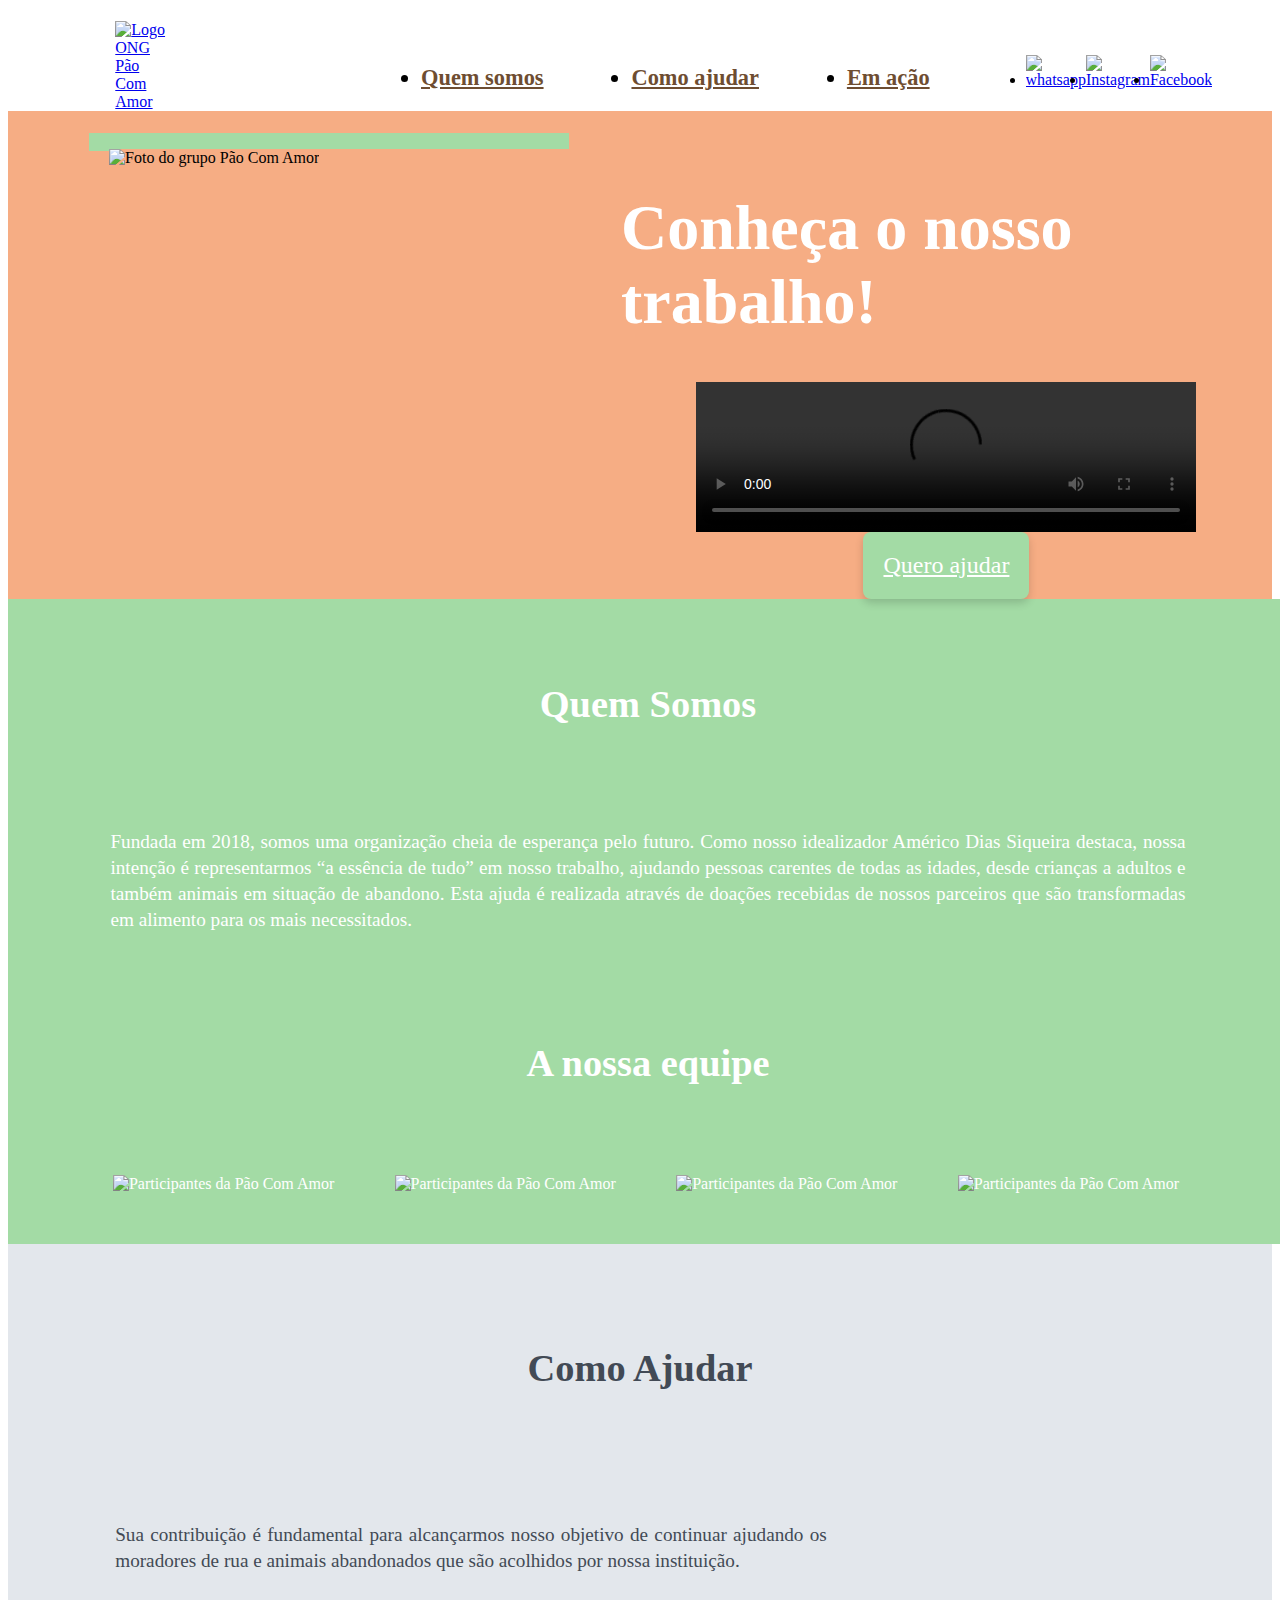
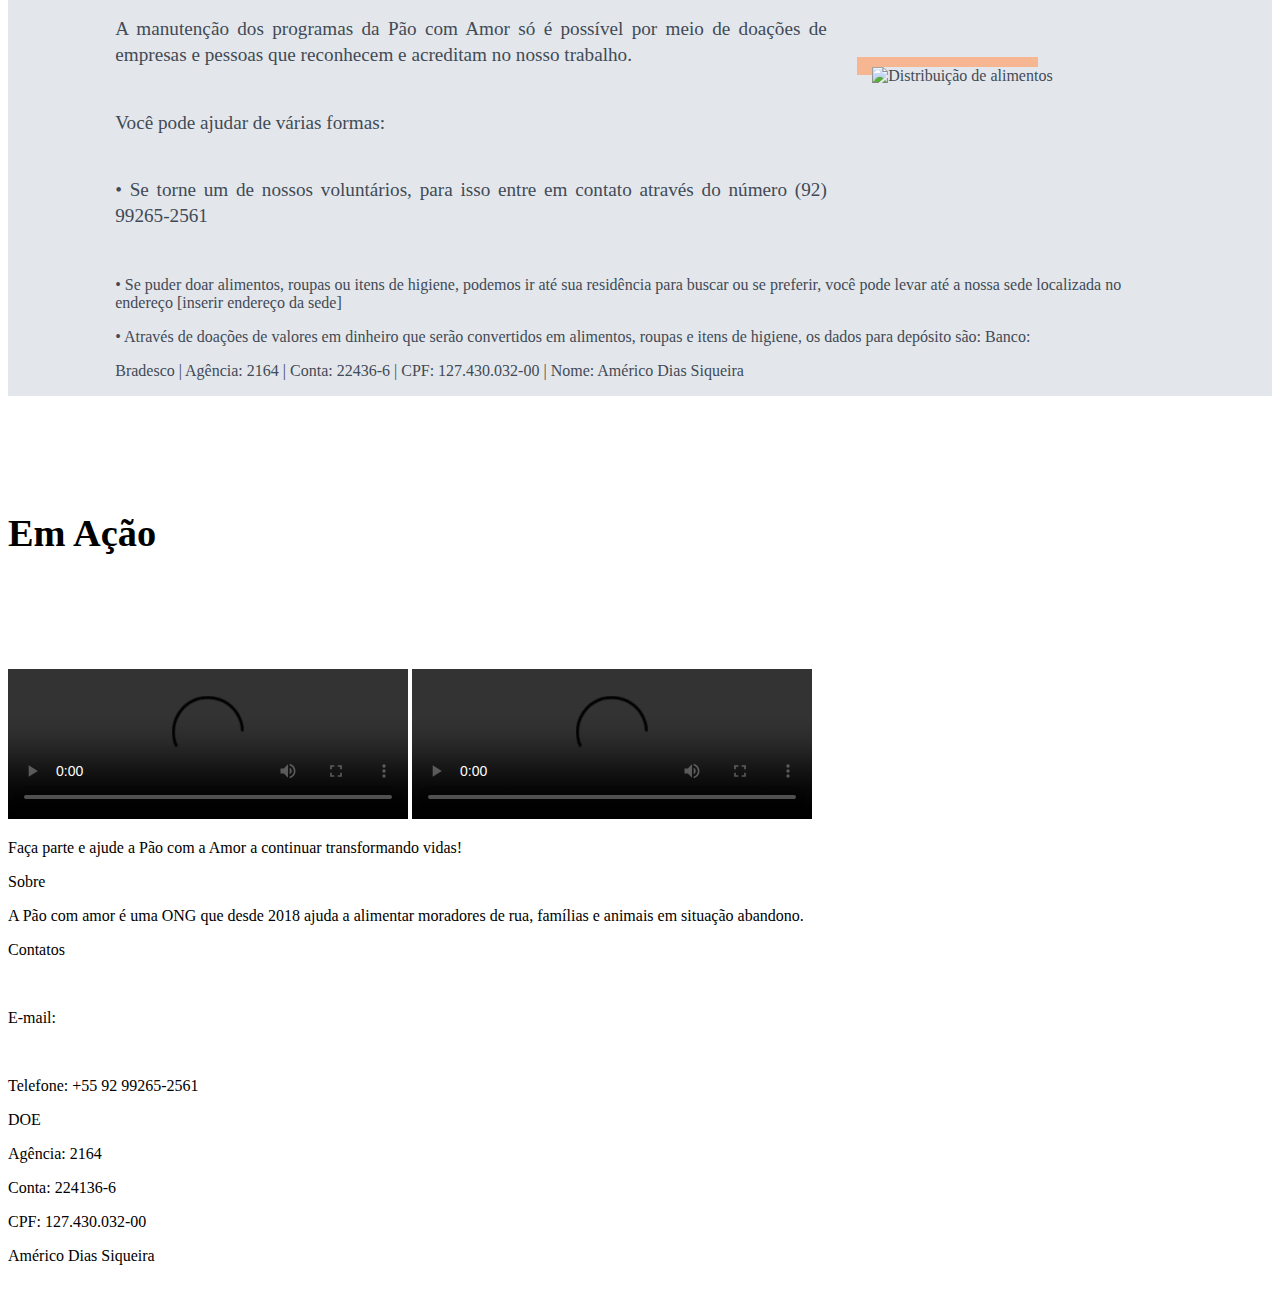
==== public/index.html @ d3cac7ff "adicao de sombra nas imagens" ====
<!DOCTYPE html>
<html lang="pt-br">
    <head>
      <title>PaoComAmor</title>
      <meta charset="UTF-8">
      <meta name="viewport" content="width=device-width, initial-scale=1.0, shrink-to-fit=no">
      <link rel="stylesheet" type="text/css" href="../src/css/reset.css">
      <link rel="stylesheet" type="text/css" href="../src/css/style.css">
    </head>
    <body>
        <header class="menu">
            <nav class="menu__nav">
                <div class="nav__logo">
                  <a href="#"><img src="../src/img/logo.png" alt="Logo ONG Pão Com Amor"></a>
                </div>
                <div class="nav__container">
                    <div class="menu__site">
                        <ul>
                            <li class="menuText"><a href="#">Quem somos</a></li>
                            <li class="menuText"><a href="#">Como ajudar</a></li>
                            <li class="menuText"><a href="#">Em ação</a></li>
                        </ul>
                    </div>
                    <div class="nav__redeSocial">
                        <ul>
                            <li><a href="#"><img class="redeSocial_img" src="../src/img/whatsapp.svg" alt="whatsapp"></a></li>
                            <li><a href="#"><img class="redeSocial_img" src="../src/img/instagram.svg" alt="Instagram"></a></li>
                            <li><a href="#"><img id="img_facebook" class="redeSocial_img" src="../src/img/facebook.svg" alt="Facebook"></a></li>
                        </ul>
                    </div>
                </div>
            </nav>
        </header>
        <main>
            <section id="start">
                <div class="sideLeft">
                    <div class="sombraFoto"></div>
                    <div class="foto">
                        <img src="../src/img/fotoGrupo.png" alt="Foto do grupo Pão Com Amor">
                    </div>
                </div>
                <div class="sideRigth">
                    <h1>Conheça o nosso trabalho!</h1>
                    <video width="500"  controls>
                        <source src="../src/img/paovideo.mp4" type="video/mp4">
                    </video>
                    <a class="linkAjuda" href="#">Quero ajudar</a>
            </section>
            <section id="quemSomos">
                <h2>Quem Somos</h2>
                <p>Fundada em 2018, somos uma organização cheia de esperança pelo futuro. Como nosso idealizador Américo Dias Siqueira destaca, nossa intenção é representarmos “a essência de tudo” em nosso trabalho, ajudando pessoas carentes de todas as idades, desde crianças a adultos e também animais em situação de abandono. Esta ajuda é realizada através de doações recebidas de nossos parceiros que são transformadas em alimento para os mais necessitados.</p>
                <h3>A nossa equipe</h3>
                <div class="fotoGupo">
                    <img src="../src/img/pao.png" alt="Participantes da Pão Com Amor">
                    <img src="../src/img/pao2.png" alt="Participantes da Pão Com Amor">
                    <img src="../src/img/pao3.png" alt="Participantes da Pão Com Amor">
                    <img src="../src/img/pao4.png" alt="Participantes da Pão Com Amor">
                </div>
            </section>
            <section id="comoAjudar">
                <h4>Como Ajudar</h4>
                <div class="containerAjuda">
                    <div class="doacoes">
                        <div class="doacoes__one"> 
                            <p>Sua contribuição é fundamental para alcançarmos nosso objetivo de continuar ajudando os moradores de rua e animais abandonados que são acolhidos por nossa instituição.</p>
                            <p>A manutenção dos programas da Pão com Amor só é possível por meio de doações de empresas e pessoas que reconhecem e acreditam no nosso trabalho.</p>
                            <p>Você pode ajudar de várias formas:</p>
                            <p><span> • </span>Se torne um de nossos voluntários, para isso entre em contato através do número (92) 99265-2561</p>
                        </div>
                        <div class="doacoes__two"> 
                            <img src="../src/img/distribuicao.png" alt="Distribuição de alimentos">
                        </div>
                    </div>
                    <p><span> • </span>Se puder doar alimentos, roupas ou itens de higiene, podemos ir até sua residência para buscar ou se preferir, você pode levar até a nossa sede localizada no endereço [inserir endereço da sede]</p>
                    <p><span> • </span>Através de doações de valores em dinheiro que serão convertidos em alimentos, roupas e itens de higiene, os dados para depósito são: Banco:</p>
                    <p>Bradesco | Agência: 2164 | Conta: 22436-6 | CPF: 127.430.032-00 | Nome: Américo Dias Siqueira</p>
                </div>
            </section>
            <section id="emAcao">
                <h5>Em Ação</h5>
                <div>
                    <video width="400"  controls>
                        <source src="../src/img/paovideo.mp4" type="video/mp4">
                    </video>
                    <video width="400"  controls>
                        <source src="../src/img/paovideo.mp4" type="video/mp4">
                    </video>
                </div>
                <p>Faça parte e ajude a Pão com a Amor a continuar transformando vidas!</p>

            </section>
        </main>
        <footer>
            <div>
                <p>Sobre</p>
                <p>A Pão com amor é uma ONG que desde 2018 ajuda a alimentar moradores de rua, famílias e animais em situação abandono.</p>
            </div>
            <div>
                <p>Contatos</p>
                <img src="" alt=""><p>E-mail:</p>
                <img src="" alt=""><p>Telefone: +55 92 99265-2561</p>
            </div>
            <div>
                <p>DOE</p>
                <p>Agência: 2164</p>
                <p>Conta: 224136-6</p>
                <p>CPF: 127.430.032-00</p>
                <p>Américo Dias Siqueira</p>
            </div>
            <div>
                <img src="" alt="" srcset="">
                <img src="" alt="" srcset="">
                <img src="" alt="" srcset="">
            </div>
        </footer>
    </body>
    

</html>
---- src/css/style.css ----
@font-face {font-family: "Century Gothic";
    src: url("fonts/century-gothic.eot");
    src: url("fonts/century-gothic.eot?#iefix") format("embedded-opentype"),
    url("fonts/century-gothic.woff2") format("woff2"),
    url("fonts/century-gothic.woff") format("woff"),
    url("fonts/century-gothic.ttf") format("truetype"),
    url("fonts/century-gothic.svg#Century Gothic") format("svg");
}
@font-face {font-family: "Avenir Book";
    src: url("//db.onlinewebfonts.com/t/331ec49c0d78e469c42c1d814dd45838.eot");
    src: url("//db.onlinewebfonts.com/t/331ec49c0d78e469c42c1d814dd45838.eot?#iefix") format("embedded-opentype"),
    url("//db.onlinewebfonts.com/t/331ec49c0d78e469c42c1d814dd45838.woff2") format("woff2"),
    url("//db.onlinewebfonts.com/t/331ec49c0d78e469c42c1d814dd45838.woff") format("woff"),
    url("//db.onlinewebfonts.com/t/331ec49c0d78e469c42c1d814dd45838.ttf") format("truetype"),
    url("//db.onlinewebfonts.com/t/331ec49c0d78e469c42c1d814dd45838.svg#Avenir Book") format("svg");
}
body{
    font-family: "Century Gothic";
}
/*========== Menu Início =========*/
.menu__nav{
    display: flex;
    justify-content: space-around;
    align-items: center;
    padding-top: 1%;
}
.nav__logo{
    width: 4vw;
}
.nav__logo img{
    width: 6vw;
    align-items: center;
}
.nav__container{
    display: flex;
    justify-content: space-between;
    width: 62%;
    align-items: baseline;
}
.menu__site{
    width: 70%;
}
.menu__site ul{
    display: flex;
    justify-content: space-between;
}
.menuText{
    font-family: "Century Gothic";
    font-size: 1.4rem;
}
.menuText a{
    color: #6e4d31;
    font-weight: 700;
}
.nav__redeSocial{
    width: 14vw;
    padding-top: 2%;
}
.nav__redeSocial ul{
    display: flex;
    justify-content: space-between;
}
.redeSocial_img{
    width: 2.5vw;
}
#img_facebook{
    width: 1.3vw;
}
/*========== Menu Fim =========*/
#start{
    background: #ef6e2691;
    display: flex;
}
.sideLeft{
    width: 45%;
    padding: 3% 0% 4% 8%;
}
/* .sombraFoto{
    padding: 80px;
    height: 80px;
    background: #A3DBA5;
    position: relative;
    width: 156px;
} */
.foto{
     /*background: #A3DBA5;
     width: 380px;*/
     box-shadow: -20px -16px #A3DBA5;
     width: 480px;
    /* padding: 20px 0.5px 0.5px 17px;*/
}
.sideRigth{
    display: flex;
    flex-direction: column;
    justify-content: space-around;
    align-items: center;
    padding-top: 3%;
    color: #fff;
    font-size: 2rem;
}
.linkAjuda{
    padding: 20px;
    background: #A3DBA5;
    box-shadow: 0px 4px 8px #00000029;
    border-radius: 8px;
    color: #fff;
    font-size: 1.5rem;
}
#quemSomos{
    width: 100vw;
    display: flex;
    flex-direction: column;
    justify-content: space-between;
    align-items: center;
    background: #A3DBA5;
    color: #fff;
    min-height: 120px;
}
h2, h3, h4, h5{
    padding: 4% 0%;
    font-size: 2.4rem;
}
#quemSomos p{
    width: 84%;
    font-family: "Avenir Book";
    font-size: 1.2rem;
    line-height: 26px;
    text-align: justify;
}
#quemSomos .fotoGupo{
    display: flex;
    justify-content: space-around;
    width: 88vw;
    padding-bottom: 4%;
}
#quemSomos .fotoGupo img{
    width: 20%;
}
#comoAjudar{
    background: #E3E7EC;
    color: #424A55;
    display: flex;
    flex-direction: column;
    justify-content: space-around;
    align-items: center;
}
.containerAjuda{
    width: 82vw;
}
.doacoes{
    display: flex;
    align-items: center;
    width: 100%;
    text-align: justify;
}
.doacoes p{
    font-family: "Avenir Book";
    font-size: 1.2rem;
    line-height: 26px;
    padding: 1.5% 0%;
}
.doacoes__one p{
    width: 94%;
}
.doacoes__one p{
    font-family: "Avenir Book";
    font-size: 1.2rem;
    line-height: 26px;
    padding: 1.5% 0%;
}
.doacoes__two{
    width: 40vw;
    align-content: flex-end;
}
.doacoes__two img{
    width: 18vw;
    /*  padding-left: 8%;*/
      box-shadow: -15px -10px #F7B692;
}
@media screen and (max-width: 1050px){
    /*========== Menu Início =========*/
    .menuText{
        font-size: 1.2rem;
    }   
    /*========== Menu Fim =========*/
}
@media screen and (max-width: 880px){
    /*========== Menu Início =========*/
    .menu__nav{
        padding-top: 3%;
    }
    .nav__container{
        width: 82%
    }
    /*========== Menu Fim =========*/
} 
@media screen and (max-width: 650px){
   /*========== Menu Início =========*/
    .menu__nav{
        padding-top: 2%;
    }
    .nav__logo img {
        width: 10vw;
    }
    .nav__container{
        width: 72%
    }
    .nav__redeSocial{
        width: 20vw;
    }
    .redeSocial_img{
        width: 4.8vw;
    }
    #img_facebook{
        width: 2.8vw;
    }
    /*========== Menu Fim =========*/
} 
@media screen and (max-width: 550px){
    /*========== Menu Início =========*/
    .nav__container{
        flex-direction: column;
        justify-content: center;
    }
    .nav__logo img {
        width: 14vw;
        padding-top: 14%;
    }
    .menu__site {
        width: 100%;
        padding-top: 1%;
    }
    .nav__redeSocial{
        width: 56vw;
        justify-content: space-around;
        padding-left: 10%;
        padding-top: 6%;
    }
    /*========== Menu Fim =========*/
}
@media screen and (max-width: 450px){
    /*========== Menu Início =========*/
    .nav__logo img {
        width: 16vw;
    }
    .redeSocial_img{
        width: 6.6vw;
    }
    #img_facebook{
        width: 3.6vw;
    }
    /*========== Menu Fim =========*/
}
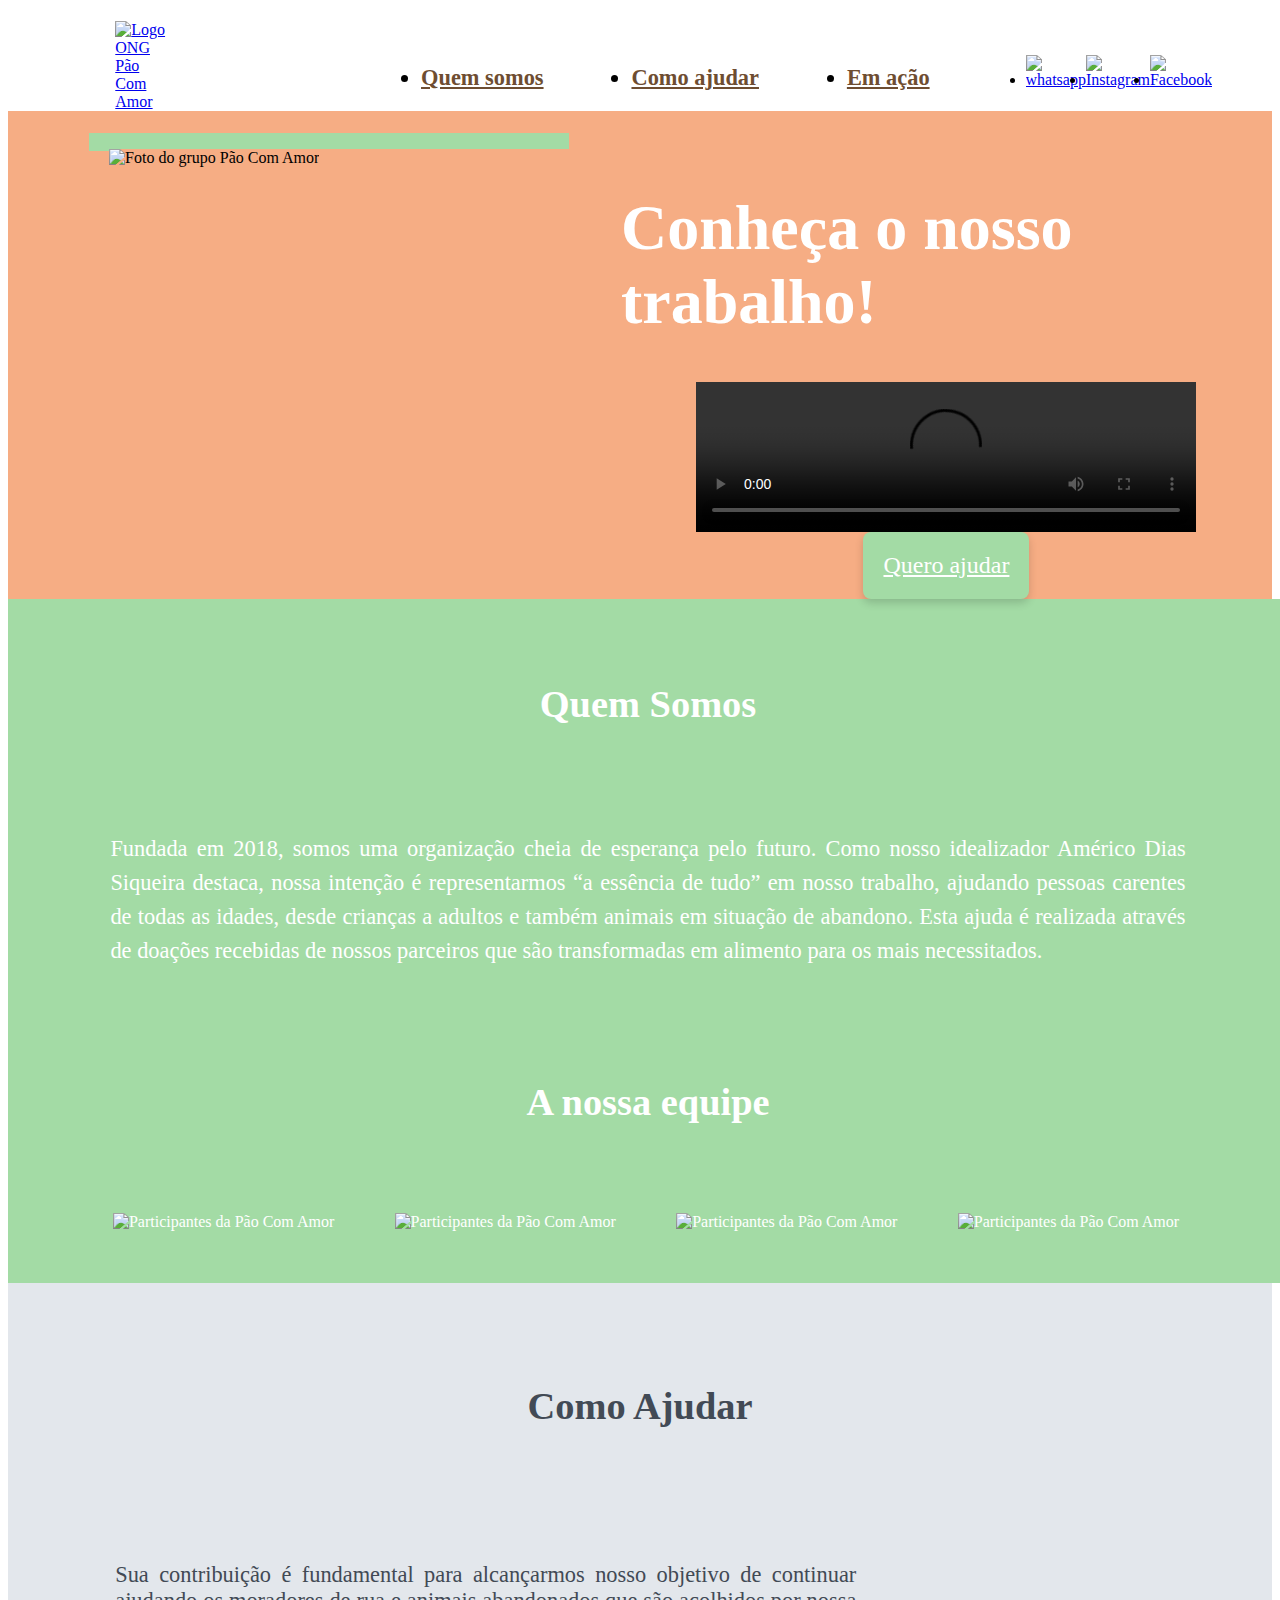
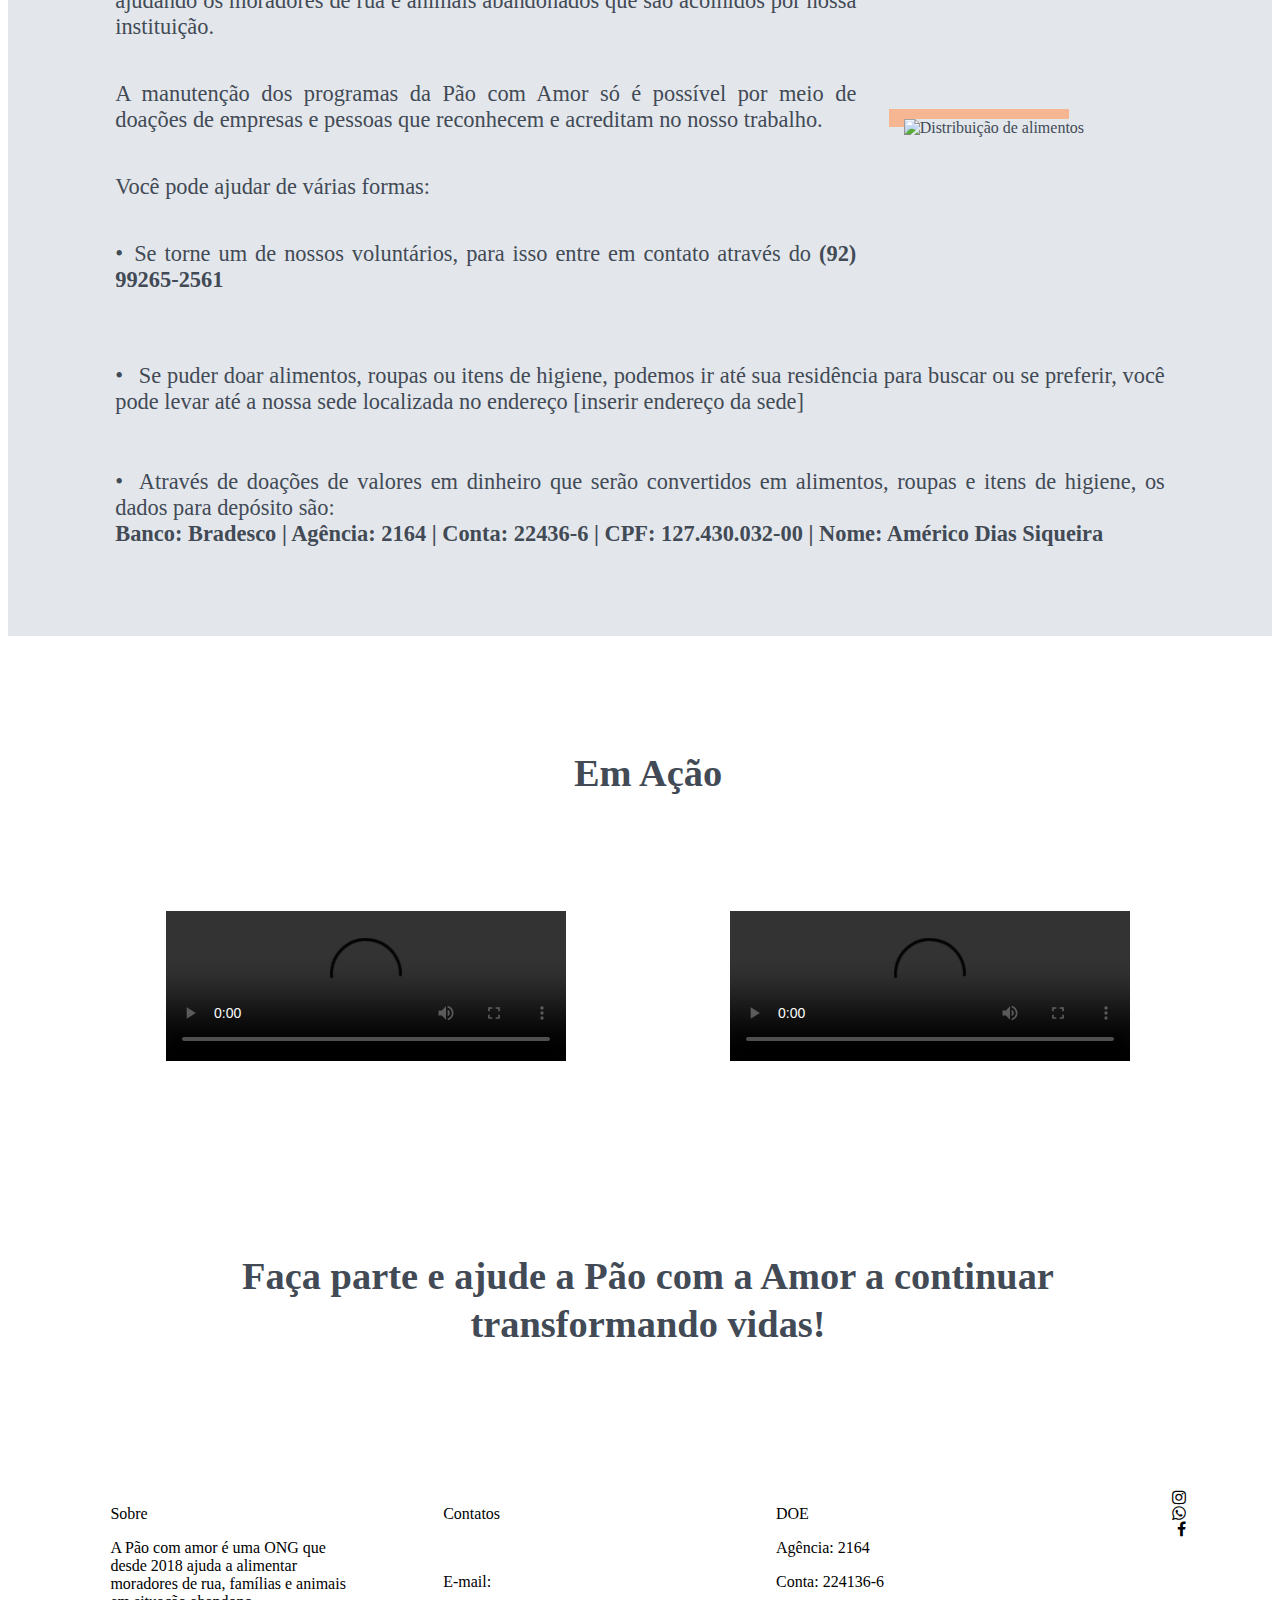
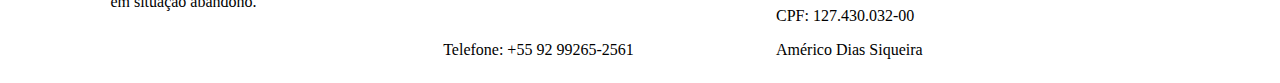
==== commit 12e411d6: "Merge branch 'master' of https://github.com/Pao-com-Amor/GamaXP33" ====
--- a/public/index.html
+++ b/public/index.html
@@ -6,6 +6,7 @@
       <meta name="viewport" content="width=device-width, initial-scale=1.0, shrink-to-fit=no">
       <link rel="stylesheet" type="text/css" href="../src/css/reset.css">
       <link rel="stylesheet" type="text/css" href="../src/css/style.css">
+      <link rel="stylesheet" href="https://cdnjs.cloudflare.com/ajax/libs/font-awesome/4.7.0/css/font-awesome.min.css">
     </head>
     <body>
         <header class="menu">
@@ -65,52 +66,53 @@
                             <p>Sua contribuição é fundamental para alcançarmos nosso objetivo de continuar ajudando os moradores de rua e animais abandonados que são acolhidos por nossa instituição.</p>
                             <p>A manutenção dos programas da Pão com Amor só é possível por meio de doações de empresas e pessoas que reconhecem e acreditam no nosso trabalho.</p>
                             <p>Você pode ajudar de várias formas:</p>
-                            <p><span> • </span>Se torne um de nossos voluntários, para isso entre em contato através do número (92) 99265-2561</p>
+                            <p><span>•</span>Se torne um de nossos voluntários, para isso entre em contato através do <strong>(92) 99265-2561</strong></p>
                         </div>
                         <div class="doacoes__two"> 
                             <img src="../src/img/distribuicao.png" alt="Distribuição de alimentos">
                         </div>
                     </div>
-                    <p><span> • </span>Se puder doar alimentos, roupas ou itens de higiene, podemos ir até sua residência para buscar ou se preferir, você pode levar até a nossa sede localizada no endereço [inserir endereço da sede]</p>
-                    <p><span> • </span>Através de doações de valores em dinheiro que serão convertidos em alimentos, roupas e itens de higiene, os dados para depósito são: Banco:</p>
-                    <p>Bradesco | Agência: 2164 | Conta: 22436-6 | CPF: 127.430.032-00 | Nome: Américo Dias Siqueira</p>
+                    <p><span>•</span>Se puder doar alimentos, roupas ou itens de higiene, podemos ir até sua residência para buscar ou se preferir, você pode levar até a nossa sede localizada no endereço [inserir endereço da sede]</p>
+                    <p><span>•</span>Através de doações de valores em dinheiro que serão convertidos em alimentos, roupas e itens de higiene, os dados para depósito são:<br><strong>Banco: Bradesco | Agência: 2164 | Conta: 22436-6 | CPF: 127.430.032-00 | Nome: Américo Dias Siqueira</strong></p>
                 </div>
             </section>
             <section id="emAcao">
                 <h5>Em Ação</h5>
-                <div>
+                <div class="videos">
                     <video width="400"  controls>
-                        <source src="../src/img/paovideo.mp4" type="video/mp4">
+                        <source src="../src/img/paovideo2.mp4" type="video/mp4">
                     </video>
                     <video width="400"  controls>
-                        <source src="../src/img/paovideo.mp4" type="video/mp4">
+                        <source src="../src/img/paovideo3.mp4" type="video/mp4">
                     </video>
                 </div>
-                <p>Faça parte e ajude a Pão com a Amor a continuar transformando vidas!</p>
-
+                <h6>Faça parte e ajude a Pão com a Amor a continuar transformando vidas!</h6>
             </section>
         </main>
         <footer>
-            <div>
-                <p>Sobre</p>
-                <p>A Pão com amor é uma ONG que desde 2018 ajuda a alimentar moradores de rua, famílias e animais em situação abandono.</p>
-            </div>
-            <div>
-                <p>Contatos</p>
-                <img src="" alt=""><p>E-mail:</p>
-                <img src="" alt=""><p>Telefone: +55 92 99265-2561</p>
-            </div>
-            <div>
-                <p>DOE</p>
-                <p>Agência: 2164</p>
-                <p>Conta: 224136-6</p>
-                <p>CPF: 127.430.032-00</p>
-                <p>Américo Dias Siqueira</p>
-            </div>
-            <div>
-                <img src="" alt="" srcset="">
-                <img src="" alt="" srcset="">
-                <img src="" alt="" srcset="">
+            <div class="containerFooter">
+                <div class="colunm__footer">
+                    <p>Sobre</p>
+                    <p>A Pão com amor é uma ONG que desde 2018 ajuda a alimentar moradores de rua, famílias e animais em situação abandono.</p>
+                </div>
+                <div class="colunm__footer">
+                    <p>Contatos</p>
+                    <img src="" alt=""><p>E-mail:</p>
+                    <img src="" alt=""><p>Telefone: +55 92 99265-2561</p>
+                </div>
+                <div class="colunm__footer">
+                    <p>DOE</p>
+                    <p>Agência: 2164</p>
+                    <p>Conta: 224136-6</p>
+                    <p>CPF: 127.430.032-00</p>
+                    <p>Américo Dias Siqueira</p>
+                </div>
+                <div class="colunm__rede">
+                    <i class="fa fa-instagram"></i>
+                    <i class="fa fa-whatsapp"></i>
+                    <i class="fa fa-facebook"></i>
+
+                </div>
             </div>
         </footer>
     </body>
--- a/src/css/style.css
+++ b/src/css/style.css
@@ -116,15 +116,15 @@
     color: #fff;
     min-height: 120px;
 }
-h2, h3, h4, h5{
+h2, h3, h4, h5, h6{
     padding: 4% 0%;
     font-size: 2.4rem;
 }
 #quemSomos p{
     width: 84%;
     font-family: "Avenir Book";
-    font-size: 1.2rem;
-    line-height: 26px;
+    font-size: 1.4rem;
+    line-height: 34px;
     text-align: justify;
 }
 #quemSomos .fotoGupo{
@@ -146,27 +146,28 @@
 }
 .containerAjuda{
     width: 82vw;
-}
+    padding-bottom: 4%;
+}
+.containerAjuda p{
+    font-family: "Avenir Book";
+    font-size: 1.4rem;
+    line-height: 26px;
+    padding: 1.5% 0%;
+    text-align: justify;
+}
+
 .doacoes{
     display: flex;
     align-items: center;
     width: 100%;
     text-align: justify;
 }
-.doacoes p{
-    font-family: "Avenir Book";
-    font-size: 1.2rem;
-    line-height: 26px;
-    padding: 1.5% 0%;
-}
 .doacoes__one p{
     width: 94%;
-}
-.doacoes__one p{
     font-family: "Avenir Book";
-    font-size: 1.2rem;
+    font-size: 1.4rem;
     line-height: 26px;
-    padding: 1.5% 0%;
+    padding: 1.2% 0%;
 }
 .doacoes__two{
     width: 40vw;
@@ -176,6 +177,51 @@
     width: 18vw;
     /*  padding-left: 8%;*/
       box-shadow: -15px -10px #F7B692;
+}
+p span{
+    padding-right: 1.5%;
+}
+#emAcao{
+    width: 100vw;
+    display: flex;
+    flex-direction: column;
+    justify-content: space-between;
+    align-items: center;
+    color:#424A55;
+}
+.videos{
+    display: flex;
+    justify-content: space-around;
+    width: 88vw;
+    padding-bottom: 4%;
+}
+#emAcao h6{
+    width: 72vw;
+    text-align: center;
+    line-height: 48px;
+}
+/*========== Footer Início =========*/
+footer{
+    width: 100vw;
+    display: flex;
+    justify-content: space-around;
+}
+.containerFooter{
+    display: flex;
+    justify-content: space-around;
+    width: 88vw;
+}
+.colunm__footer{
+    width: 22vw;
+}
+.colunm__footer p{
+    padding-right: 12%;
+}
+.colunm__rede{
+width: 6vw;
+display: flex;
+flex-direction: column;
+align-items: flex-end;
 }
 @media screen and (max-width: 1050px){
     /*========== Menu Início =========*/
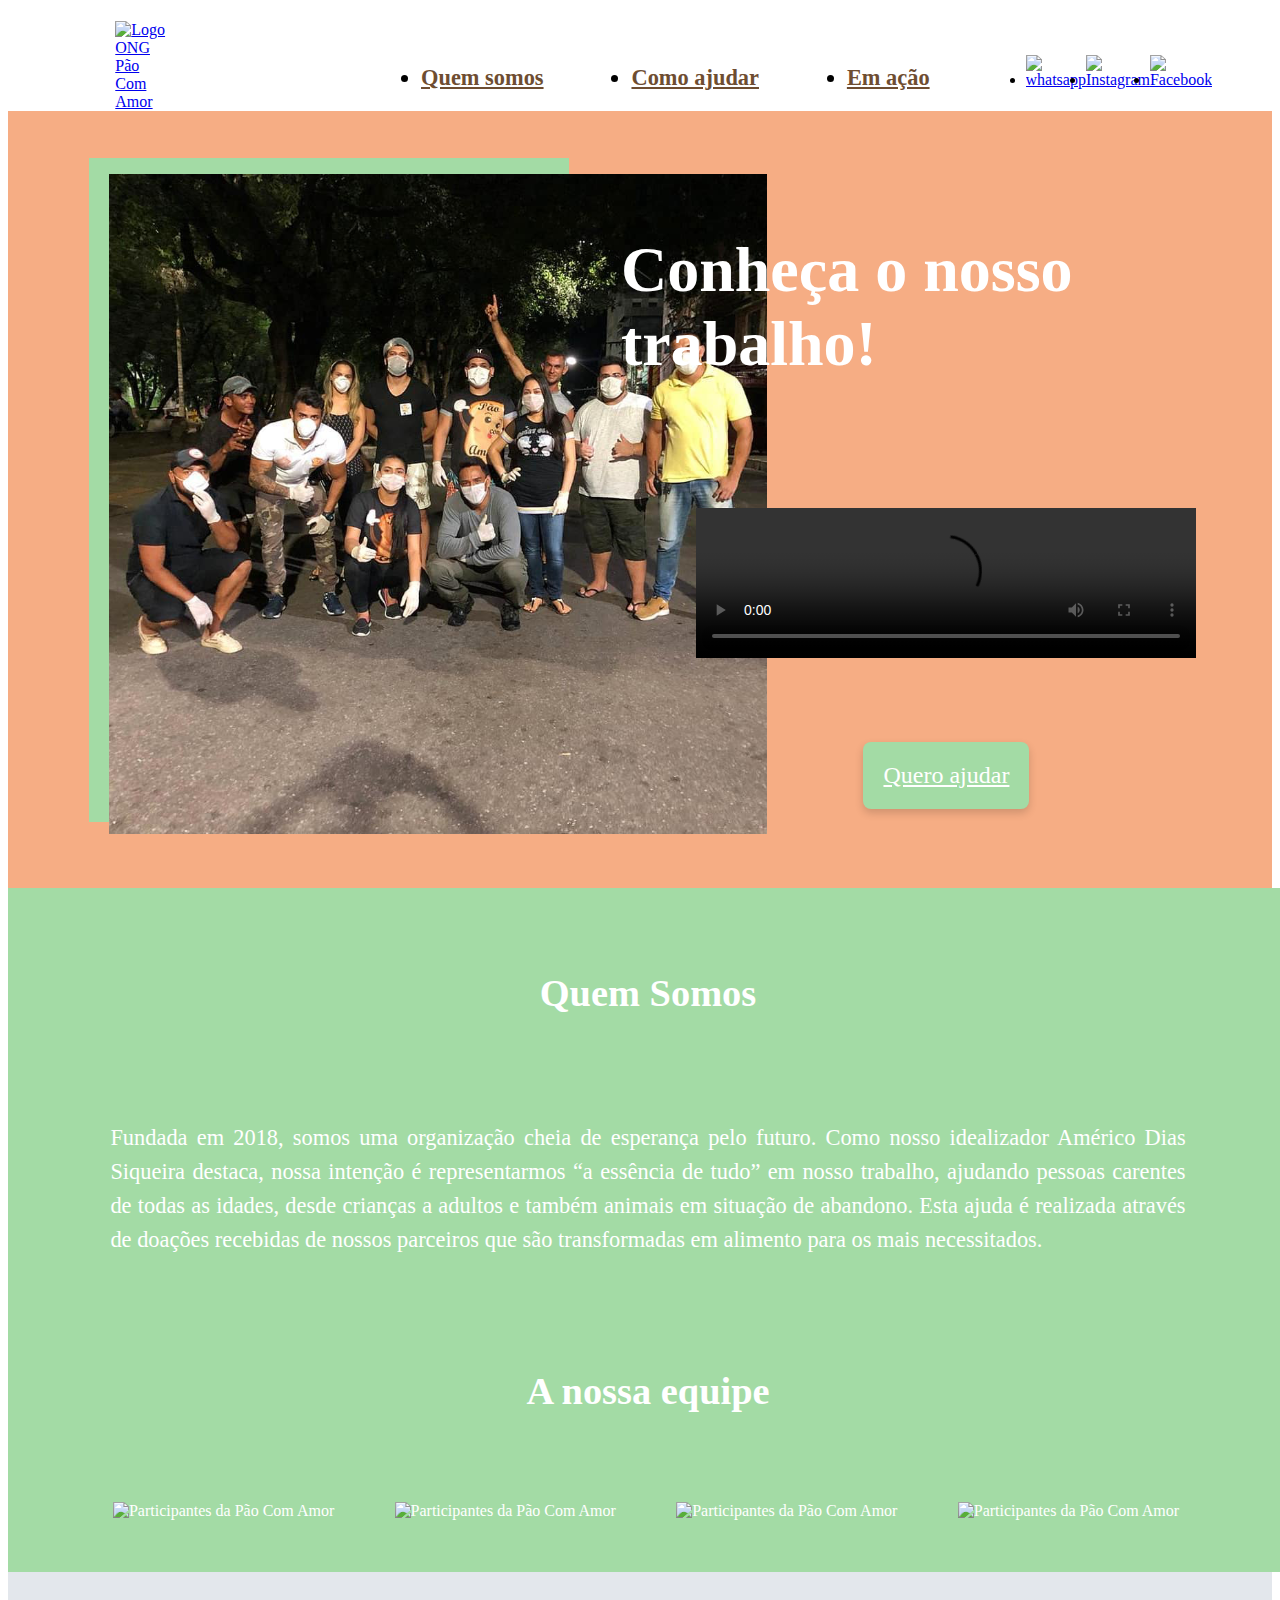
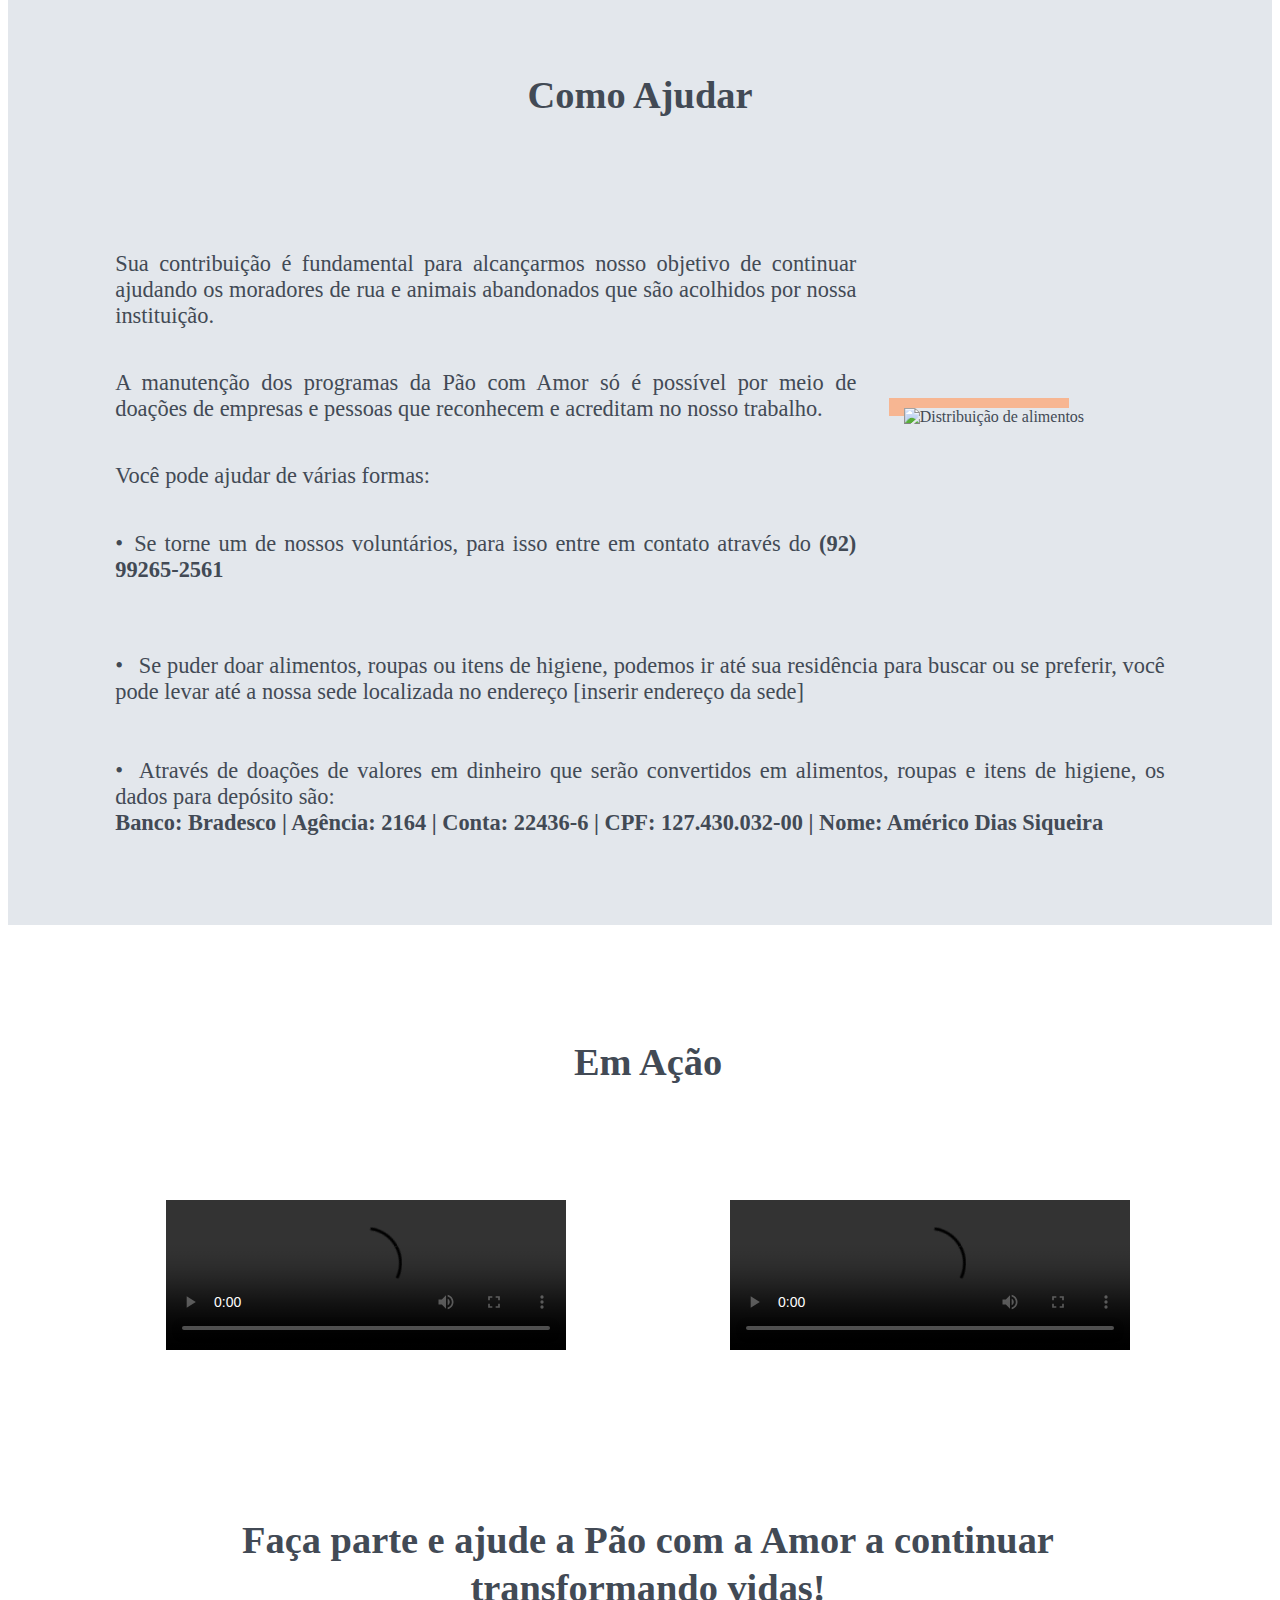
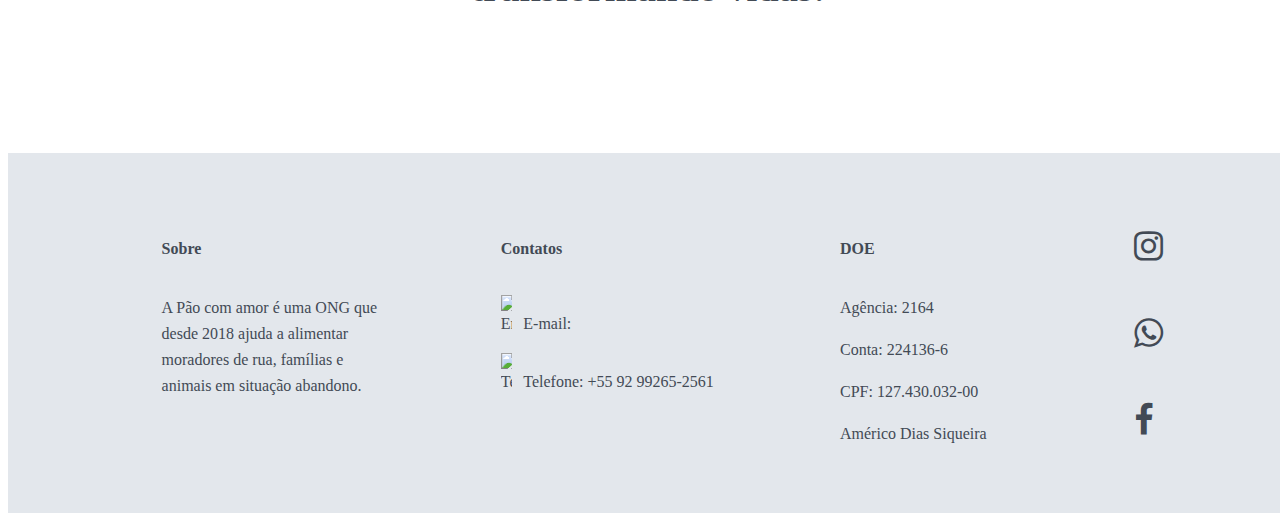
==== commit f3e05a43: "implementação do footer" ====
--- a/public/index.html
+++ b/public/index.html
@@ -35,9 +35,8 @@
         <main>
             <section id="start">
                 <div class="sideLeft">
-                    <div class="sombraFoto"></div>
                     <div class="foto">
-                        <img src="../src/img/fotoGrupo.png" alt="Foto do grupo Pão Com Amor">
+                        <img src="../src/img/grupoFoto.png" alt="Foto do grupo Pão Com Amor">
                     </div>
                 </div>
                 <div class="sideRigth">
@@ -91,27 +90,34 @@
         </main>
         <footer>
             <div class="containerFooter">
-                <div class="colunm__footer">
-                    <p>Sobre</p>
-                    <p>A Pão com amor é uma ONG que desde 2018 ajuda a alimentar moradores de rua, famílias e animais em situação abandono.</p>
-                </div>
-                <div class="colunm__footer">
-                    <p>Contatos</p>
-                    <img src="" alt=""><p>E-mail:</p>
-                    <img src="" alt=""><p>Telefone: +55 92 99265-2561</p>
-                </div>
-                <div class="colunm__footer">
-                    <p>DOE</p>
-                    <p>Agência: 2164</p>
-                    <p>Conta: 224136-6</p>
-                    <p>CPF: 127.430.032-00</p>
-                    <p>Américo Dias Siqueira</p>
+                <div class="conteinarText">
+                    <div class="colunm__footer">
+                        <p class="title"><strong>Sobre</strong></p>
+                        <p>A Pão com amor é uma ONG que desde 2018 ajuda a alimentar moradores de rua, famílias e animais em situação abandono.</p>
+                    </div>
+                    <div class="colunm__footer">
+                        <p class="title"><strong>Contatos</strong></p>
+                        <div class="colunm__center">
+                            <img src="../src/img/email.svg" alt="Email">
+                            <p>E-mail:</p>
+                        </div>
+                        <div class="colunm__center">
+                            <img src="../src/img/phone.svg" alt="Telefone">
+                            <p>Telefone: +55 92 99265-2561</p>
+                        </div>
+                    </div>
+                    <div class="colunm__footer">
+                        <p class="title"><strong>DOE</strong></p>
+                        <p>Agência: 2164</p>
+                        <p>Conta: 224136-6</p>
+                        <p>CPF: 127.430.032-00</p>
+                        <p>Américo Dias Siqueira</p>
+                    </div>
                 </div>
                 <div class="colunm__rede">
                     <i class="fa fa-instagram"></i>
                     <i class="fa fa-whatsapp"></i>
                     <i class="fa fa-facebook"></i>
-
                 </div>
             </div>
         </footer>
--- a/src/css/style.css
+++ b/src/css/style.css
@@ -70,24 +70,15 @@
 #start{
     background: #ef6e2691;
     display: flex;
+    min-height: 200px;
 }
 .sideLeft{
     width: 45%;
-    padding: 3% 0% 4% 8%;
-}
-/* .sombraFoto{
-    padding: 80px;
-    height: 80px;
-    background: #A3DBA5;
-    position: relative;
-    width: 156px;
-} */
+    padding: 5% 0% 4% 8%;
+}
 .foto{
-     /*background: #A3DBA5;
-     width: 380px;*/
-     box-shadow: -20px -16px #A3DBA5;
-     width: 480px;
-    /* padding: 20px 0.5px 0.5px 17px;*/
+    box-shadow: -20px -16px #A3DBA5; 
+    width: 480px;
 }
 .sideRigth{
     display: flex;
@@ -97,6 +88,7 @@
     padding-top: 3%;
     color: #fff;
     font-size: 2rem;
+    padding: 3% 0%;
 }
 .linkAjuda{
     padding: 20px;
@@ -155,7 +147,6 @@
     padding: 1.5% 0%;
     text-align: justify;
 }
-
 .doacoes{
     display: flex;
     align-items: center;
@@ -175,8 +166,7 @@
 }
 .doacoes__two img{
     width: 18vw;
-    /*  padding-left: 8%;*/
-      box-shadow: -15px -10px #F7B692;
+    box-shadow: -15px -10px #F7B692;
 }
 p span{
     padding-right: 1.5%;
@@ -193,7 +183,7 @@
     display: flex;
     justify-content: space-around;
     width: 88vw;
-    padding-bottom: 4%;
+    padding-bottom: 2%;
 }
 #emAcao h6{
     width: 72vw;
@@ -205,24 +195,54 @@
     width: 100vw;
     display: flex;
     justify-content: space-around;
+    background: #E3E7EC;
+    padding: 4% 0%;
 }
 .containerFooter{
     display: flex;
     justify-content: space-around;
-    width: 88vw;
+    width: 76vw;
+}
+.conteinarText{
+    display: flex;
+    justify-content: space-between;
+    width: 100%;
 }
 .colunm__footer{
     width: 22vw;
+    color: #424A55;
+    font-family: "Avenir Book";
+    font-size: 1;
+    line-height: 26px;
 }
 .colunm__footer p{
-    padding-right: 12%;
+    width: 80%;
+}
+.title{
+    padding: 6% 0%;
+}
+.colunm__center{
+    width: 100%;
+    display: flex;
+}
+.colunm__center img{
+    width: 4%;
+    padding-right: 4%;
 }
 .colunm__rede{
-width: 6vw;
+width: 1vw;
 display: flex;
 flex-direction: column;
+justify-content: space-around;
 align-items: flex-end;
-}
+font-size: 34px; 
+color:#424A55;
+}
+.fa{
+    width: 6%;
+    text-align: center;
+}
+
 @media screen and (max-width: 1050px){
     /*========== Menu Início =========*/
     .menuText{
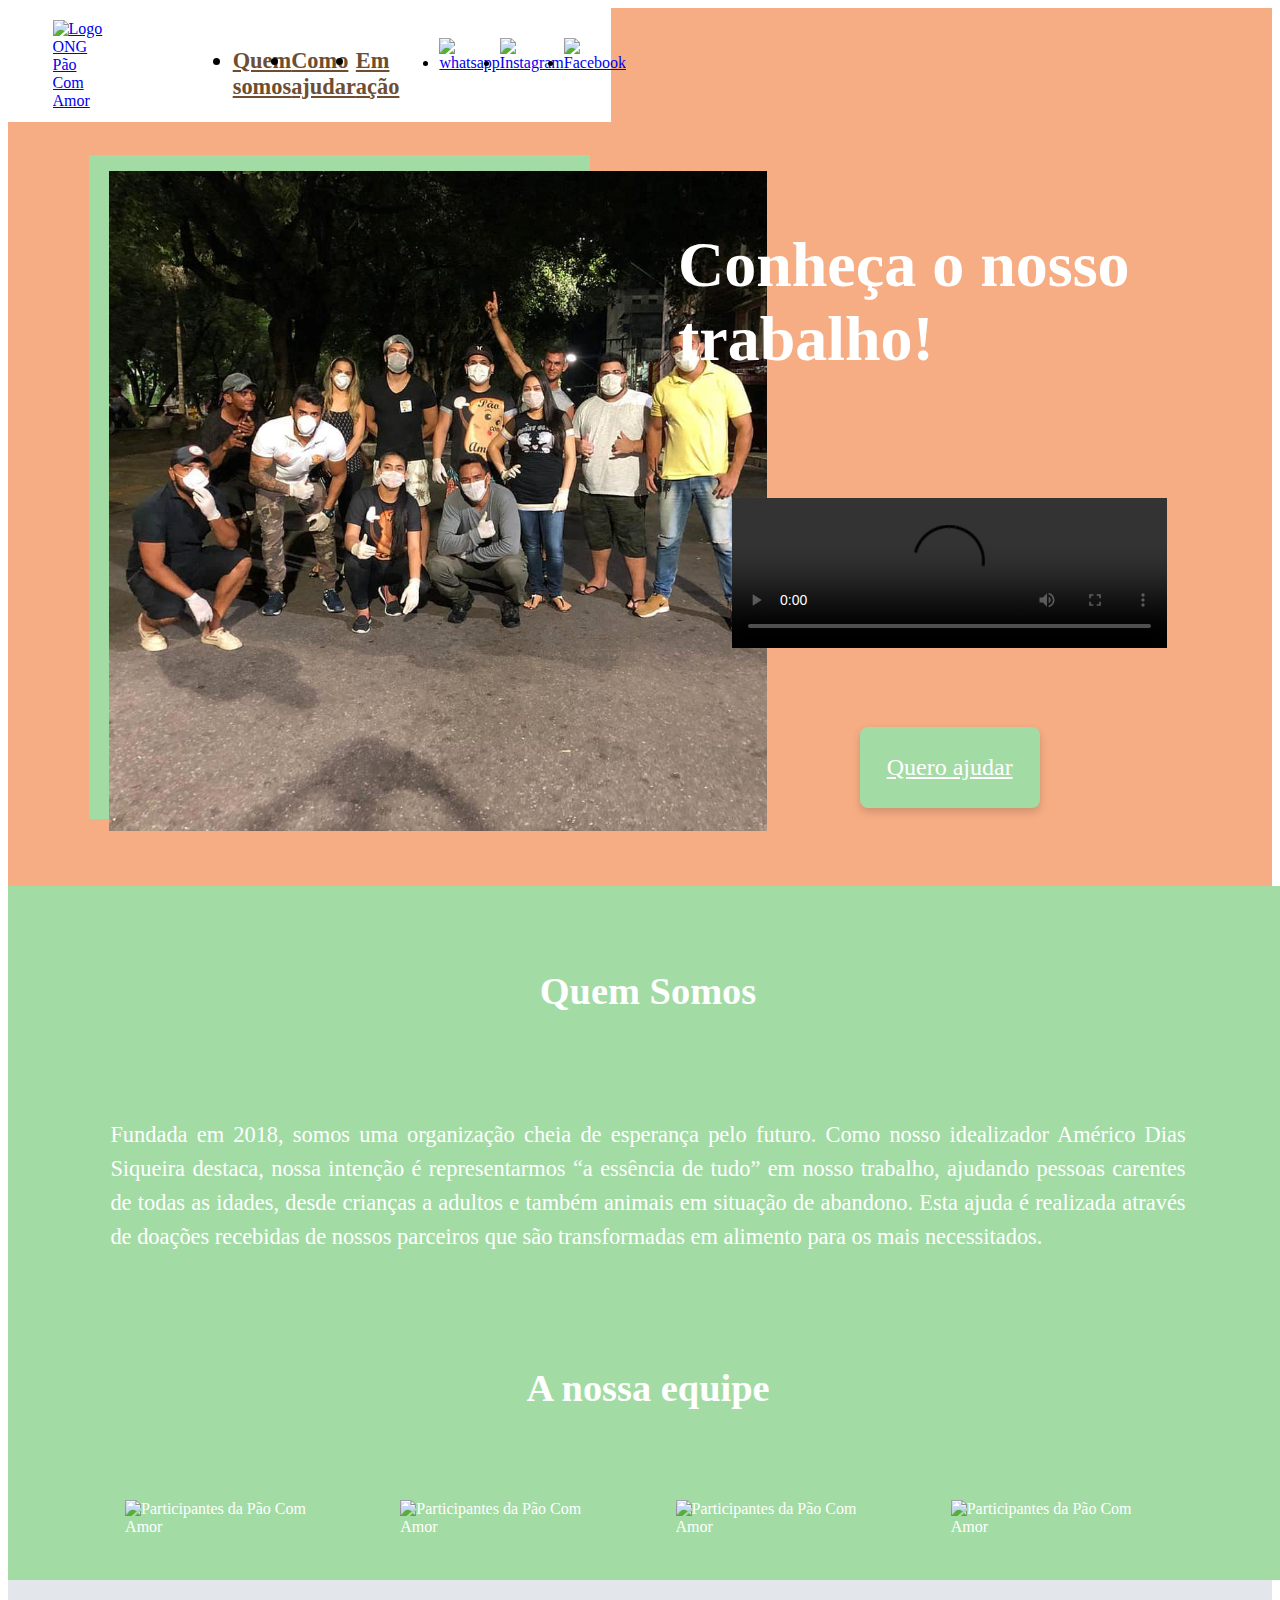
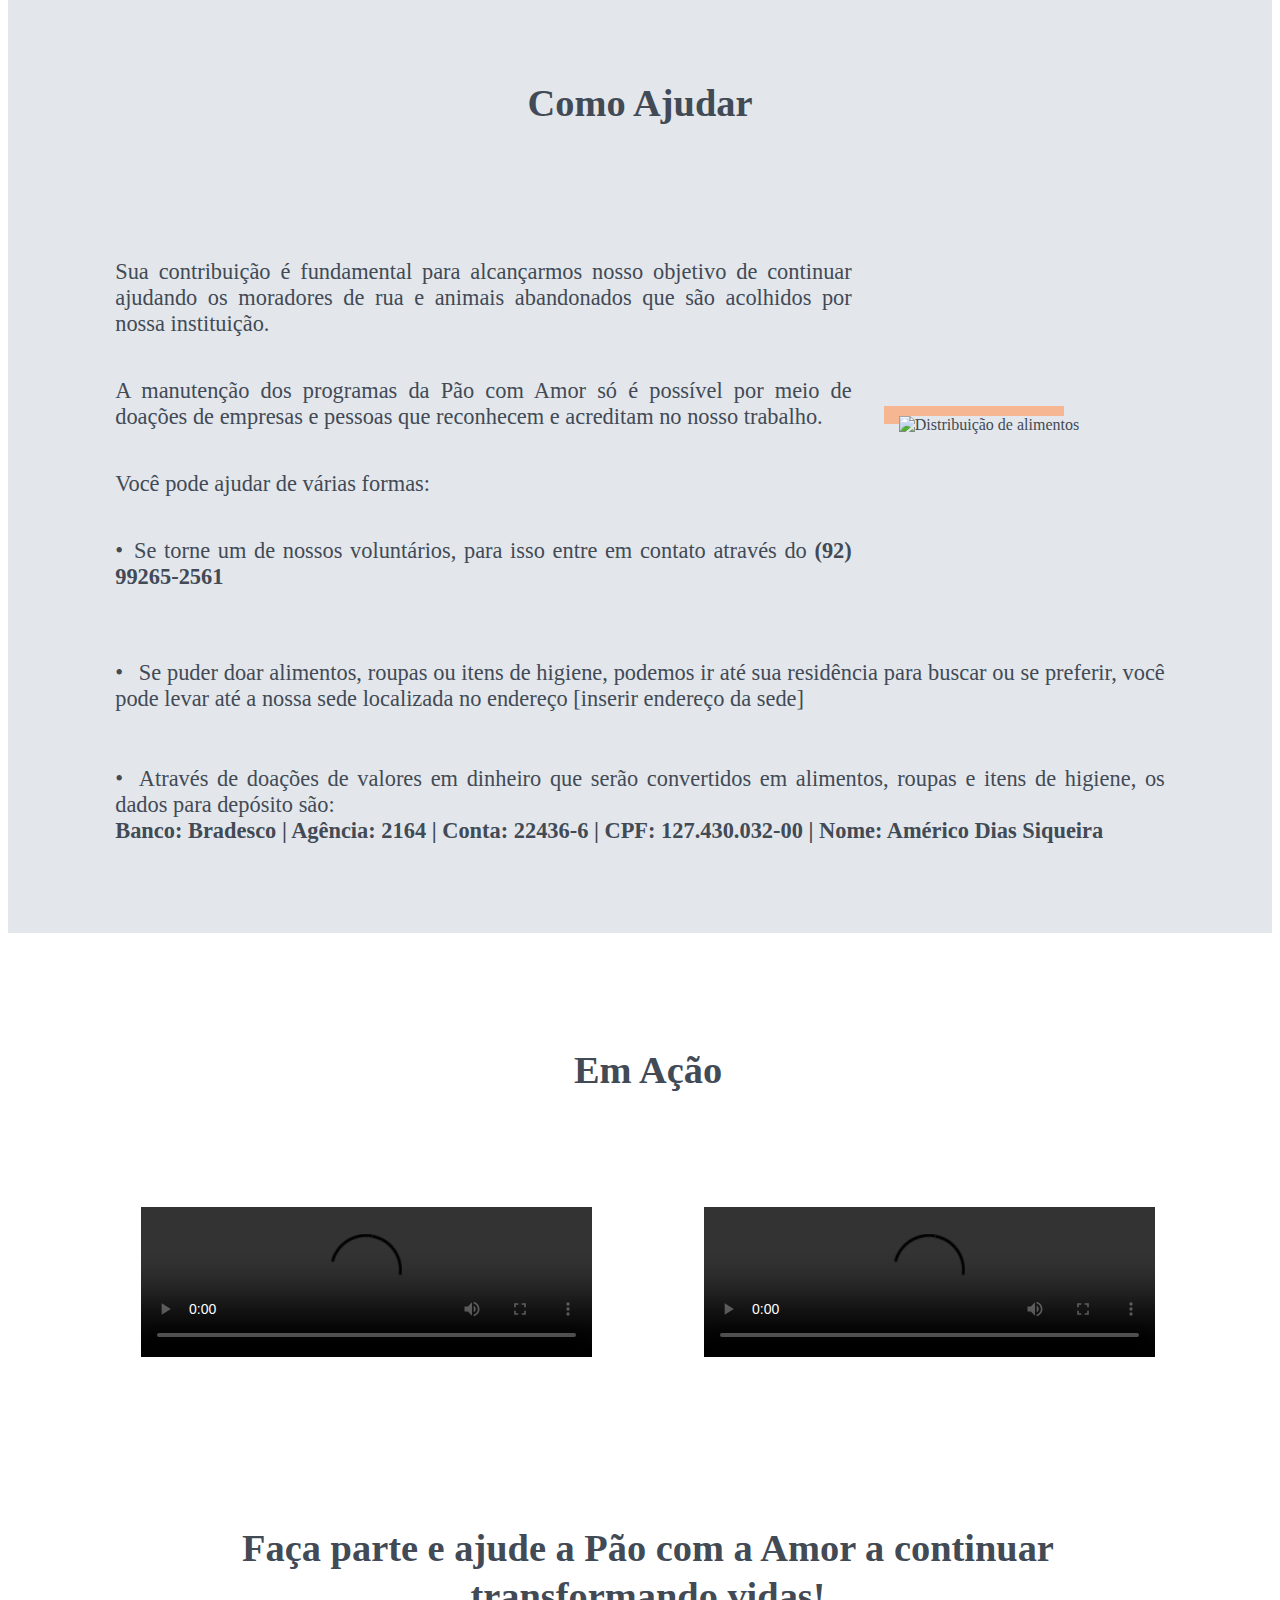
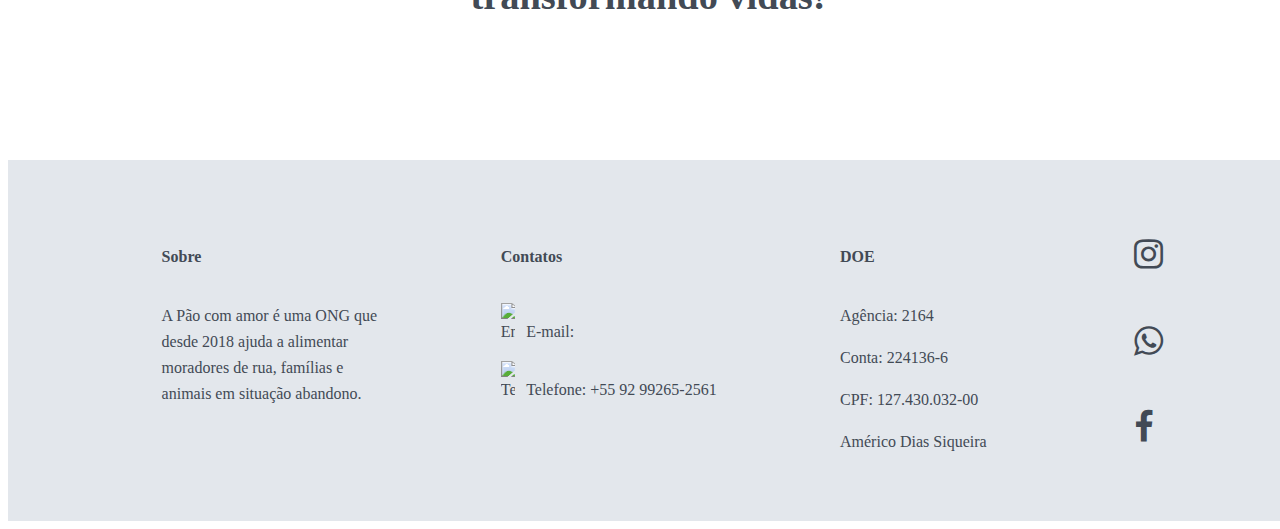
==== commit a99f792d: "ajuste responsivo" ====
--- a/public/index.html
+++ b/public/index.html
@@ -41,7 +41,7 @@
                 </div>
                 <div class="sideRigth">
                     <h1>Conheça o nosso trabalho!</h1>
-                    <video width="500"  controls>
+                    <video width="80%"  controls>
                         <source src="../src/img/paovideo.mp4" type="video/mp4">
                     </video>
                     <a class="linkAjuda" href="#">Quero ajudar</a>
@@ -50,11 +50,15 @@
                 <h2>Quem Somos</h2>
                 <p>Fundada em 2018, somos uma organização cheia de esperança pelo futuro. Como nosso idealizador Américo Dias Siqueira destaca, nossa intenção é representarmos “a essência de tudo” em nosso trabalho, ajudando pessoas carentes de todas as idades, desde crianças a adultos e também animais em situação de abandono. Esta ajuda é realizada através de doações recebidas de nossos parceiros que são transformadas em alimento para os mais necessitados.</p>
                 <h3>A nossa equipe</h3>
-                <div class="fotoGupo">
-                    <img src="../src/img/pao.png" alt="Participantes da Pão Com Amor">
-                    <img src="../src/img/pao2.png" alt="Participantes da Pão Com Amor">
-                    <img src="../src/img/pao3.png" alt="Participantes da Pão Com Amor">
-                    <img src="../src/img/pao4.png" alt="Participantes da Pão Com Amor">
+                <div class="containerGupo">
+                    <div class="fotoGupo">
+                        <img src="../src/img/pao.png" alt="Participantes da Pão Com Amor">
+                        <img src="../src/img/pao2.png" alt="Participantes da Pão Com Amor">
+                    </div>
+                    <div class="fotoGupo">
+                        <img src="../src/img/pao3.png" alt="Participantes da Pão Com Amor">
+                        <img src="../src/img/pao4.png" alt="Participantes da Pão Com Amor">
+                    </div>
                 </div>
             </section>
             <section id="comoAjudar">
@@ -78,10 +82,10 @@
             <section id="emAcao">
                 <h5>Em Ação</h5>
                 <div class="videos">
-                    <video width="400"  controls>
+                    <video width="40%"  controls>
                         <source src="../src/img/paovideo2.mp4" type="video/mp4">
                     </video>
-                    <video width="400"  controls>
+                    <video width="40%"  controls>
                         <source src="../src/img/paovideo3.mp4" type="video/mp4">
                     </video>
                 </div>
--- a/src/css/style.css
+++ b/src/css/style.css
@@ -16,13 +16,21 @@
 }
 body{
     font-family: "Century Gothic";
+    position: relative;
 }
 /*========== Menu Início =========*/
+.menu{
+    position: absolute;
+}
 .menu__nav{
-    display: flex;
-    justify-content: space-around;
-    align-items: center;
-    padding-top: 1%;
+    background: #fff;
+    width: 100%;
+    display: flex;
+    justify-content: space-around;
+    align-items: center;
+    padding: 1% 0%;
+    top:0%;
+    left:0%;
 }
 .nav__logo{
     width: 4vw;
@@ -68,6 +76,7 @@
 }
 /*========== Menu Fim =========*/
 #start{
+    padding-top: 100px;
     background: #ef6e2691;
     display: flex;
     min-height: 200px;
@@ -78,7 +87,7 @@
 }
 .foto{
     box-shadow: -20px -16px #A3DBA5; 
-    width: 480px;
+    width: 88%;
 }
 .sideRigth{
     display: flex;
@@ -88,10 +97,11 @@
     padding-top: 3%;
     color: #fff;
     font-size: 2rem;
-    padding: 3% 0%;
+    padding: 3% 4% 3% 0%;
+    width: 55%;
 }
 .linkAjuda{
-    padding: 20px;
+    padding: 5%;
     background: #A3DBA5;
     box-shadow: 0px 4px 8px #00000029;
     border-radius: 8px;
@@ -119,14 +129,18 @@
     line-height: 34px;
     text-align: justify;
 }
-#quemSomos .fotoGupo{
-    display: flex;
-    justify-content: space-around;
-    width: 88vw;
+.containerGupo{
+    display: flex;
+    width: 86%;
+}
+.fotoGupo{
+    display: flex;
+    justify-content: space-around;
+    width: 100%;
     padding-bottom: 4%;
 }
-#quemSomos .fotoGupo img{
-    width: 20%;
+.fotoGupo img{
+    width: 40%;
 }
 #comoAjudar{
     background: #E3E7EC;
@@ -161,11 +175,10 @@
     padding: 1.2% 0%;
 }
 .doacoes__two{
-    width: 40vw;
-    align-content: flex-end;
+    width: 50%;
 }
 .doacoes__two img{
-    width: 18vw;
+    width: 100%;
     box-shadow: -15px -10px #F7B692;
 }
 p span{
@@ -226,7 +239,7 @@
     display: flex;
 }
 .colunm__center img{
-    width: 4%;
+    width: 5%;
     padding-right: 4%;
 }
 .colunm__rede{
@@ -242,13 +255,15 @@
     width: 6%;
     text-align: center;
 }
-
 @media screen and (max-width: 1050px){
     /*========== Menu Início =========*/
     .menuText{
         font-size: 1.2rem;
     }   
     /*========== Menu Fim =========*/
+    .colunm__center img{
+        width: 8%;
+    }
 }
 @media screen and (max-width: 880px){
     /*========== Menu Início =========*/
@@ -259,6 +274,33 @@
         width: 82%
     }
     /*========== Menu Fim =========*/
+    h1, h2, h3, h4, h5, h6{
+        font-size: 1.4rem;
+    }
+    .linkAjuda{
+        font-size: 1rem;
+        padding: 4%;
+    }
+    #quemSomos p{
+        font-size: 1rem;
+    }
+    .containerAjuda p{
+        font-size: 1rem;
+    }
+    .doacoes{
+        flex-direction: column;
+    }
+    .doacoes__two{
+        align-items: center;
+    }
+    .containerFooter{
+        flex-direction: column;
+    }
+    .colunm__rede{
+        flex-direction: row;
+        width: 100%;
+        padding-top: 4%;
+    }
 } 
 @media screen and (max-width: 650px){
    /*========== Menu Início =========*/
@@ -281,6 +323,44 @@
         width: 2.8vw;
     }
     /*========== Menu Fim =========*/
+    #start{
+        flex-direction: column;
+        align-items: center;
+        justify-content: center;
+        padding-top: 120px;
+        padding-bottom: 4%;
+    }
+    .sideLeft, .sideRigth {
+        width: 80%;
+    }
+    .foto{
+        width: 70%;
+    }
+    .containerGupo{
+        width: 80%;
+        flex-direction: column;
+    }
+    .videos{
+        flex-direction: column;
+        justify-content: space-around;
+        align-items: center;
+    }
+    video{
+        width: 100%;
+        padding: 4%; 
+    }
+    .conteinarText{
+        flex-direction: column;
+    }
+    .colunm__footer {
+        width: 100vw;
+    }
+    .title{
+        padding: 4% 0%;
+    }
+    .colunm__center img {
+        width: 3%;
+    }
 } 
 @media screen and (max-width: 550px){
     /*========== Menu Início =========*/
